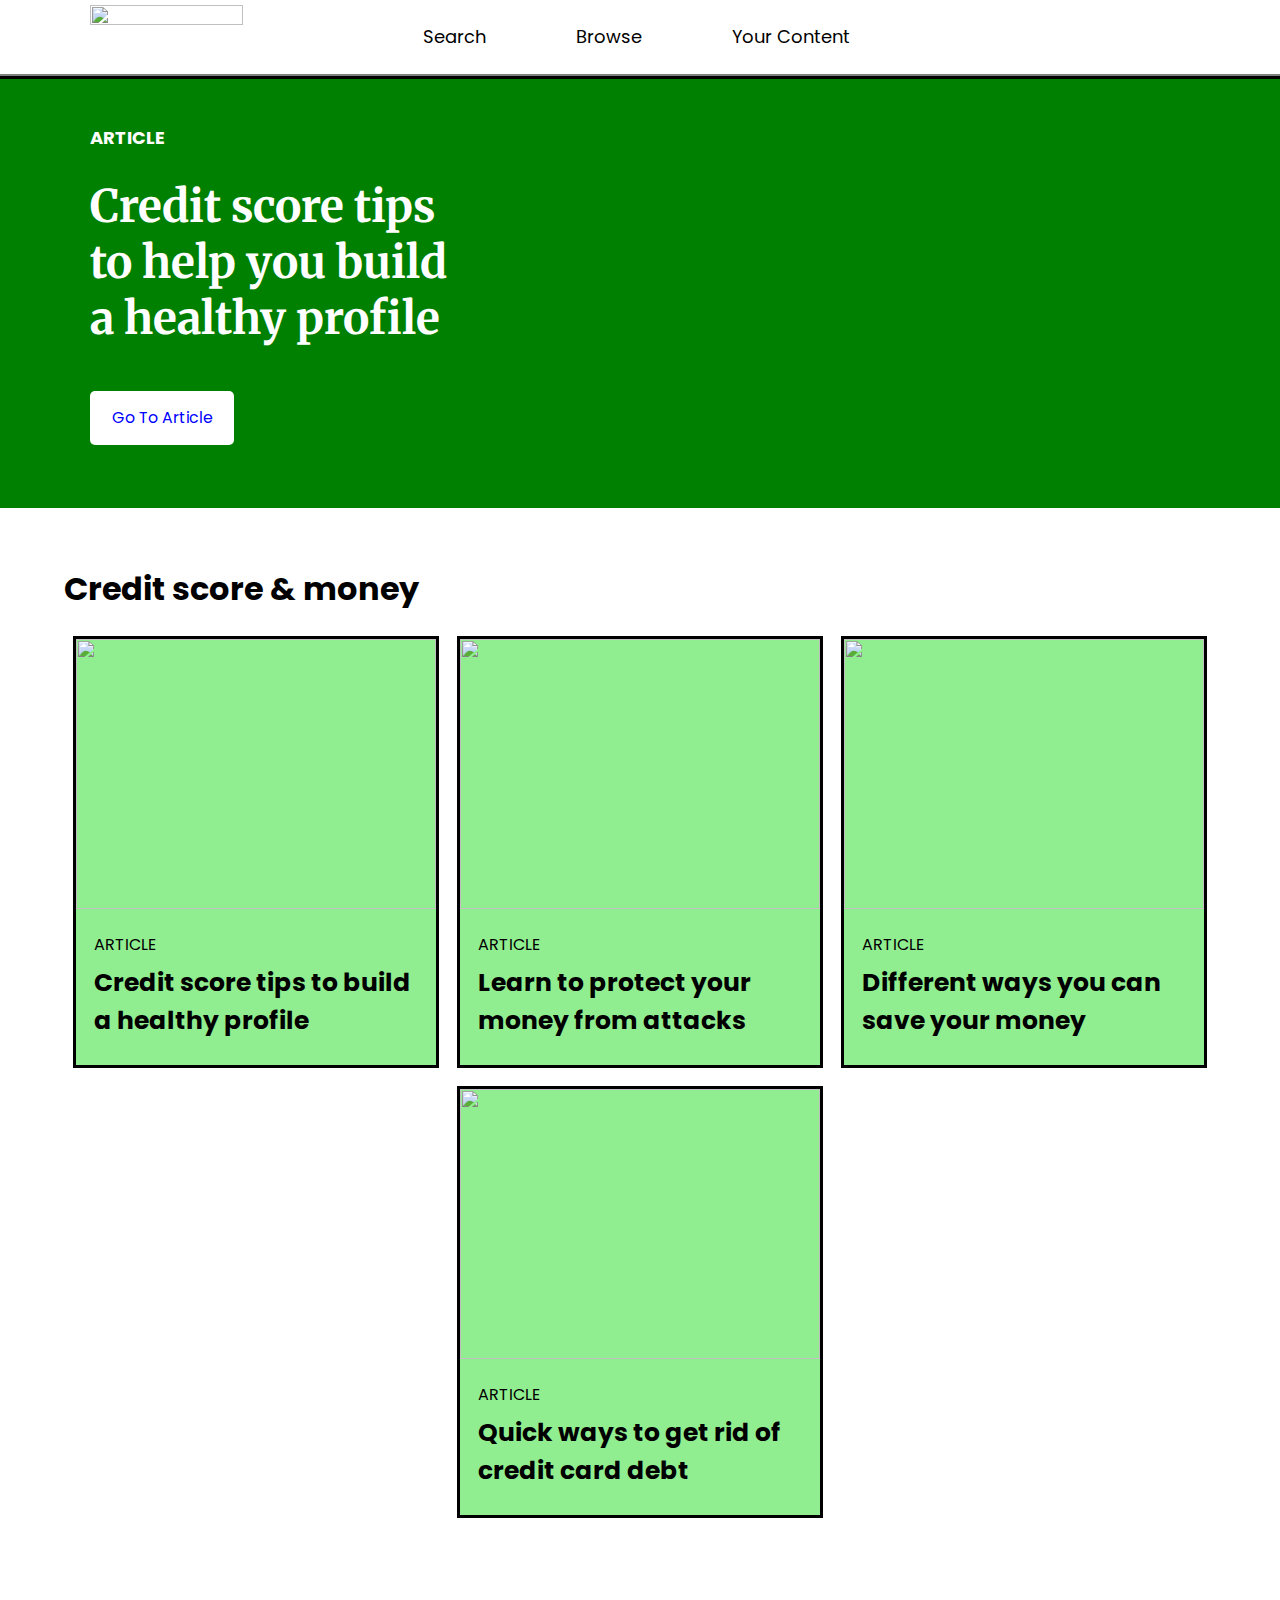
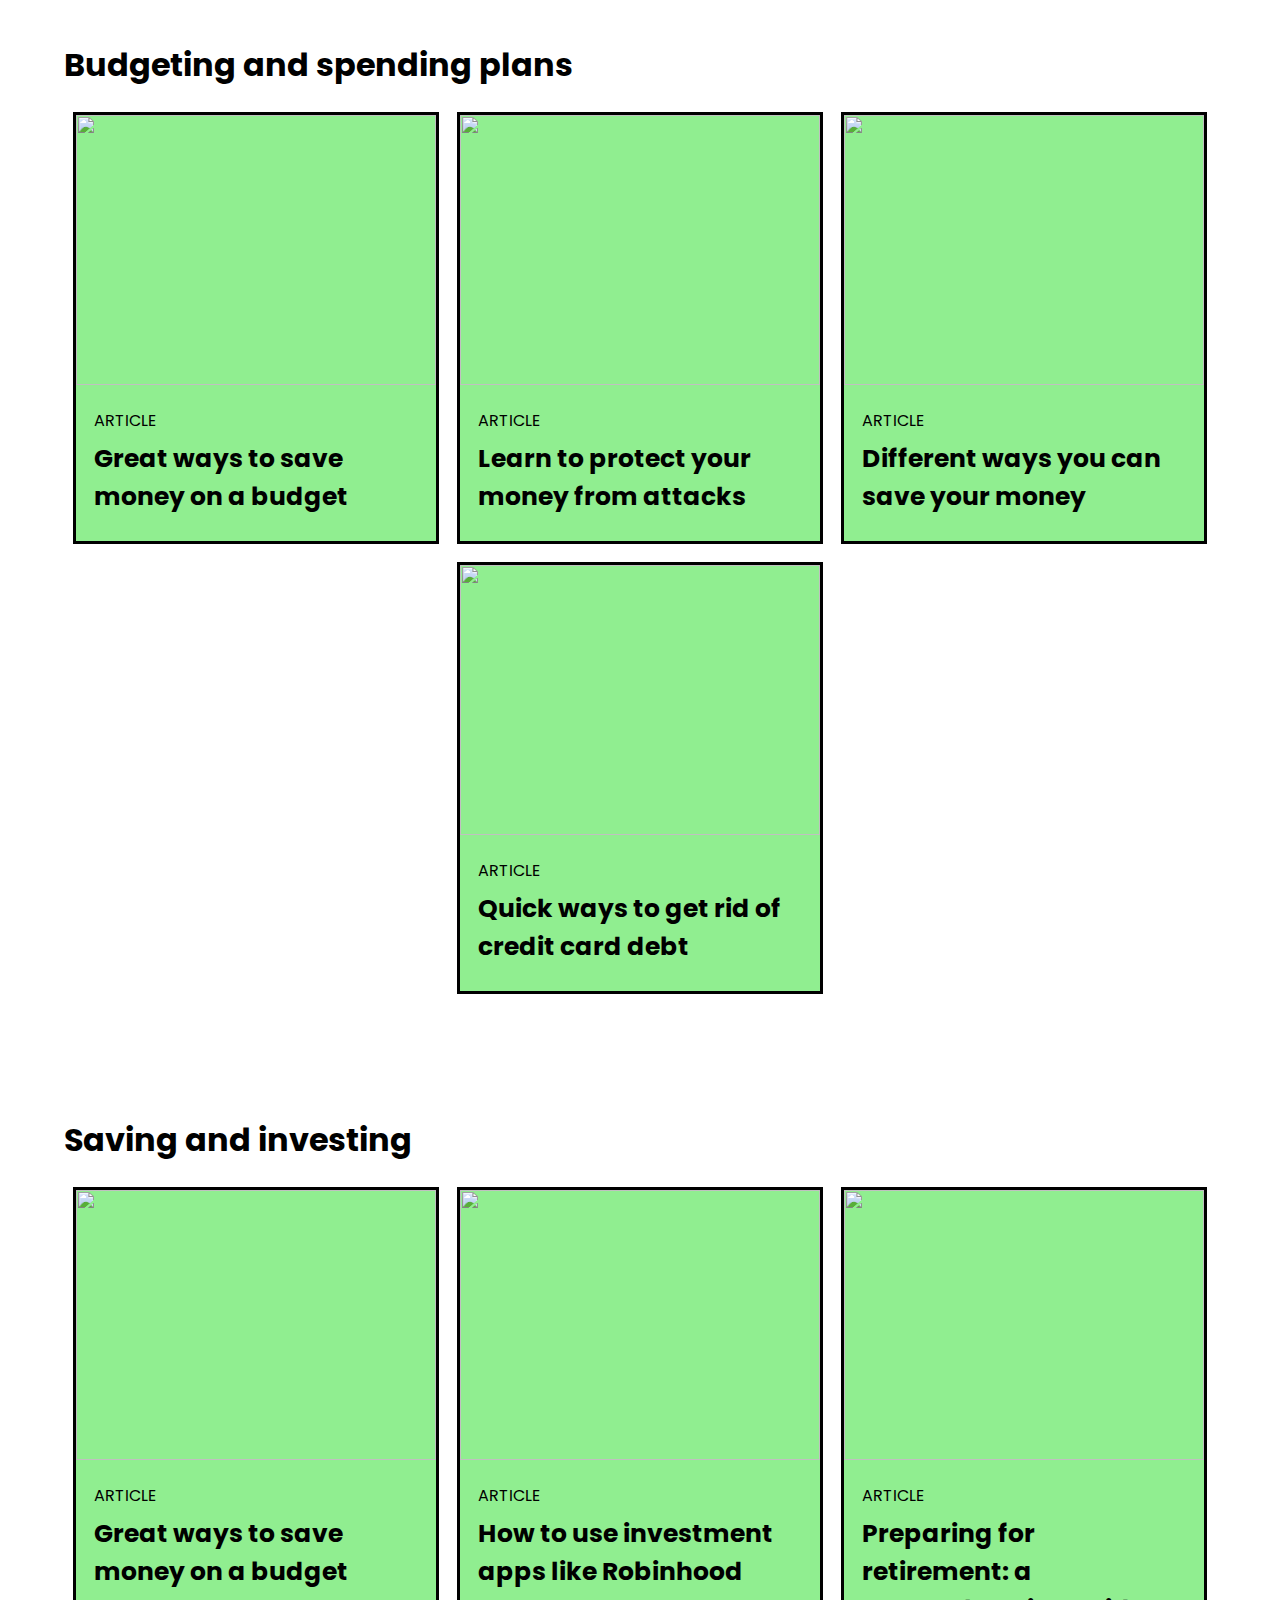
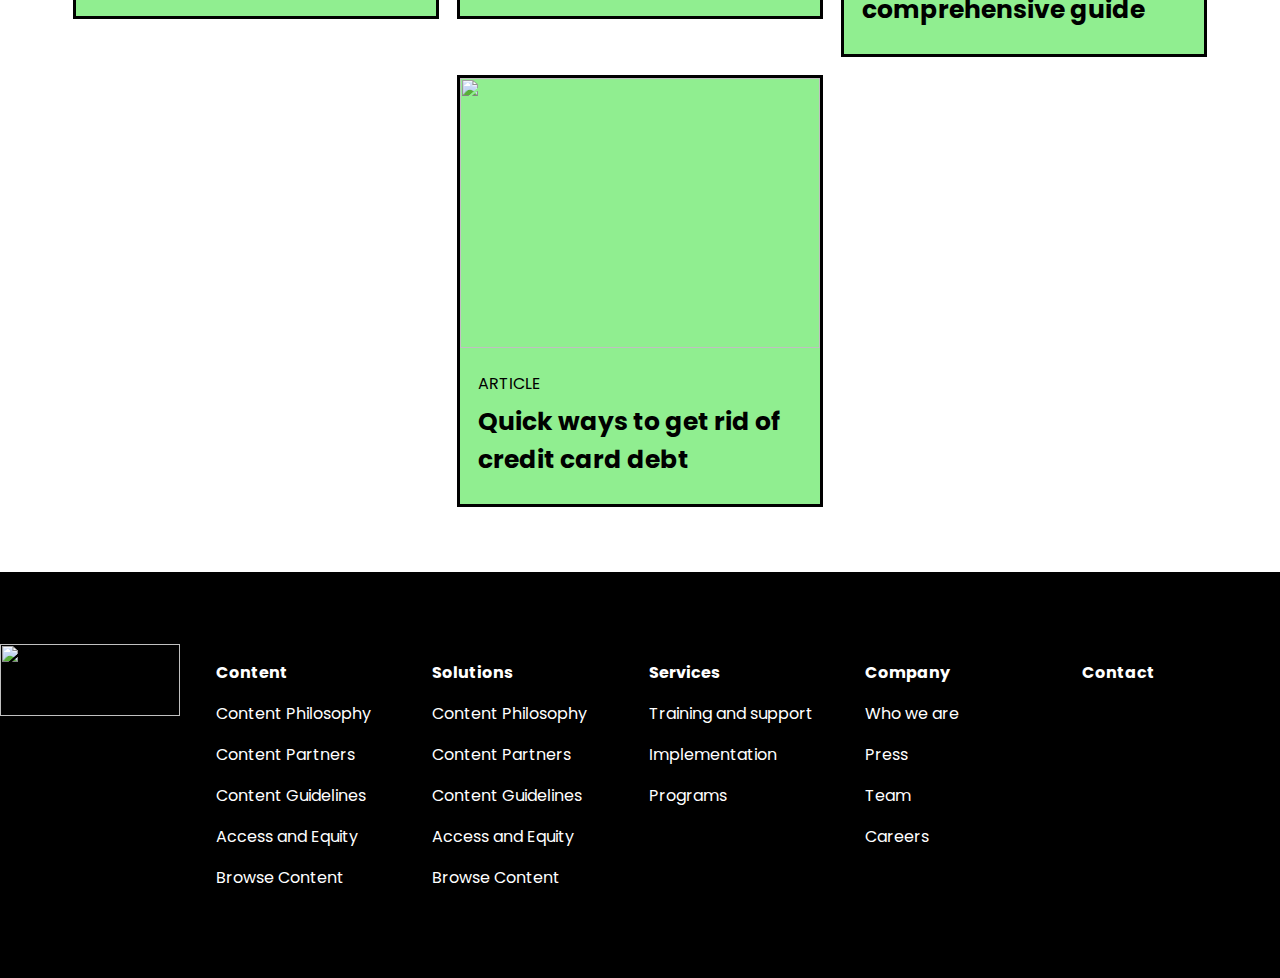
==== index.html @ 77741a9f "first commit" ====
<!DOCTYPE html>
<html lang="en">
<head>
    <link rel="stylesheet" href="https://fonts.googleapis.com/css?family=Poppins">
    <link rel="stylesheet" href="https://fonts.googleapis.com/css?family=Merriweather">

    <meta charset="UTF-8">
    <meta http-equiv="X-UA-Compatible" content="IE=edge">
    <meta name="viewport" content="width=device-width, initial-scale=1.0">
    <link rel="stylesheet" href="style.css">
    <script src ="https://cdnjs.cloudflare.com/ajax/libs/p5.js/1.4.1/p5.min.js"></script>
    <script src="main.js" defer></script>
    <title>LandingPage</title>
</head>
<body id="html1">
    <div id="headerdiv">
        <div id="headerdivleft">
            <a href="index.html">
                <img id="headerimage" src="https://i.ibb.co/zVfXSZS/image-2.png"></img>
            </a>
        </div>
        <div id="headerdivright">
            <div><a href="landing.html">Search</a></div>
            <div><a href="index.html">Browse</a></div>
            <div><a href="index.html">Your Content</a></div>
        </div>
        <div id="logindiv">
            <img id="loginprofile" src="https://cem.uplb.edu.ph/wp-content/uploads/2019/11/placeholder-face-big.png" alt="">
        

        </div>
    </div>

    <div id="frontimagediv">
        <p id="frontpagesmalltext">ARTICLE</p>
        <p id="frontpagetitle">Credit score tips to help you build a healthy profile</p>
        <a href="index2.html"><button id="gotoarticle">Go To Article</button></a>
    </div>
    <div id="containerdiv">
        <div id="titlediv"><h1>Credit score & money</h1></div>
        <div id="row1">

            <a href="index2.html">
                <div id="topic1">
                    <img src="https://static01.nyt.com/images/2020/01/25/business/25score1/25score1-mobileMasterAt3x.jpg" alt="">
                    <p class="words2">ARTICLE</p>
                    <p class="words">Credit score tips to build a healthy profile</p>
                </div>
            </a>

            <a href="index2.html">
                <div id="topic2">
                    <img src="https://thumbs.dreamstime.com/b/deposit-money-13525283.jpg" alt="">
                    <p class="words2">ARTICLE</p>
                    <p class="words">Learn to protect your money from attacks</p>
                </div>
            </a>

            <a href="index2.html">
                <div id="topic3">
                    <img src="https://www.cnet.com/a/img/resize/4dac75cc8713c49b639906b67a915b8258aa4423/2022/03/22/c92ef3fe-3808-44e5-9dc1-a07eddb76613/gettyimages-1293745682.jpg?auto=webp&fit=crop&height=675&width=1200" alt="">
                    <p class="words2">ARTICLE</p>
                    <p class="words">Different ways you can save your money</p>
                </div>
            </a>

            <a href="index2.html">
                <div id="topic3">
                    <img src="https://a57.foxnews.com/static.foxbusiness.com/foxbusiness.com/content/uploads/2020/07/931/506/cutting-cc-debt.jpg?ve=1&tl=1" alt="">
                    <p class="words2">ARTICLE</p>
                    <p class="words">Quick ways to get rid of credit card debt</p>
                </div>
            </a>            
        </div>
    </div>     
    
    <div id="containerdiv">
        <div id="titlediv"><h1>Budgeting and spending plans</h1></div>
        <div id="row1">
            <a href="index2.html">
                <div id="topic1">
                    <img src="https://static01.nyt.com/images/2020/01/25/business/25score1/25score1-mobileMasterAt3x.jpg" alt="">
                    <p class="words2">ARTICLE</p>
                    <p class="words">Great ways to save money on a budget</p>
                </div>
            </a>

            <a href="index2.html">
                <div id="topic2">
                    <img src="https://static01.nyt.com/images/2020/01/25/business/25score1/25score1-mobileMasterAt3x.jpg" alt="">
                    <p class="words2">ARTICLE</p>
                    <p class="words">Learn to protect your money from attacks</p>
                </div>
            </a>

            <a href="index2.html">
                <div id="topic3">
                    <img src="https://static01.nyt.com/images/2020/01/25/business/25score1/25score1-mobileMasterAt3x.jpg" alt="">
                    <p class="words2">ARTICLE</p>
                    <p class="words">Different ways you can save your money</p>
                </div>
            </a>

            <a href="index2.html">
                <div id="topic3">
                    <img src="https://static01.nyt.com/images/2020/01/25/business/25score1/25score1-mobileMasterAt3x.jpg" alt="">
                    <p class="words2">ARTICLE</p>
                    <p class="words">Quick ways to get rid of credit card debt</p>
                </div>
            </a>            
        </div>
    </div>

    <div id="containerdiv">
        <div id="titlediv"><h1>Saving and investing</h1></div>
        <div id="row1">
            <a href="index2.html">
                <div id="topic1">
                    <img src="https://static01.nyt.com/images/2020/01/25/business/25score1/25score1-mobileMasterAt3x.jpg" alt="">
                    <p class="words2">ARTICLE</p>
                    <p class="words">Great ways to save money on a budget</p>
                </div>
            </a>

            <a href="index2.html">
                <div id="topic2">
                    <img src="https://static01.nyt.com/images/2020/01/25/business/25score1/25score1-mobileMasterAt3x.jpg" alt="">
                    <p class="words2">ARTICLE</p>
                    <p class="words">How to use investment apps like Robinhood</p>
                </div>
            </a>

            <a href="index2.html">
                <div id="topic3">
                    <img src="https://static01.nyt.com/images/2020/01/25/business/25score1/25score1-mobileMasterAt3x.jpg" alt="">
                    <p class="words2">ARTICLE</p>
                    <p class="words">Preparing for retirement: a comprehensive guide</p>
                </div>
            </a>

            <a href="index2.html">
                <div id="topic3">
                    <img src="https://static01.nyt.com/images/2020/01/25/business/25score1/25score1-mobileMasterAt3x.jpg" alt="">
                    <p class="words2">ARTICLE</p>
                    <p class="words">Quick ways to get rid of credit card debt</p>
                </div>
            </a>            
        </div>
    </div>

    <div id="footerdiv">
        <img id="footerimage"src="https://i.ibb.co/zVfXSZS/image-2.png" alt="">

        <div id="footers">
            <p>Content</p>
            <p id="secondaryfooter">Content Philosophy</p>
            <p id="secondaryfooter">Content Partners</p>
            <p id="secondaryfooter">Content Guidelines</p>
            <p id="secondaryfooter">Access and Equity</p>
            <p id="secondaryfooter">Browse Content</p>
        </div>

        <div id="footers">
            <p>Solutions</p>
            <p id="secondaryfooter">Content Philosophy</p>
            <p id="secondaryfooter">Content Partners</p>
            <p id="secondaryfooter">Content Guidelines</p>
            <p id="secondaryfooter">Access and Equity</p>
            <p id="secondaryfooter">Browse Content</p>
        </div>

        <div id="footers">
            <p>Services</p>
            <p id="secondaryfooter">Training and support</p>
            <p id="secondaryfooter">Implementation</p>
            <p id="secondaryfooter">Programs</p>
        </div>

        <div id="footers">
            <p>Company</p>
            <p id="secondaryfooter">Who we are</p>
            <p id="secondaryfooter">Press</p>
            <p id="secondaryfooter">Team</p>
            <p id="secondaryfooter">Careers</p>

        </div>

        <div id="footers">
            <p>Contact</p>
        </div>
    </div>
</body>
</html>
---- style.css ----
html, body {
    margin: 0;
    padding: 0;
  }  

a:link, a:visited {
    color: black;
    text-align: center;
    text-decoration: none;
    display: inline-block;
  }
  
  a:hover, a:active {
    background-color: transparent;
  }
  
  body {
    font-family: Poppins, 'Times New Roman', Times, serif;
    font-weight: bold;
}
  

#headerdiv {
    height: 8.2vh;
    width: 100%;
    display: flex;
    flex-wrap: nowrap;
    flex-direction: row;
    gap: 20vh;
    background-color: white;
    border-bottom: 2px solid grey;
}

#headerimage {
    opacity: 1;
}

#headerdivleft {
    margin-left: 10vh;
    margin-top: 0.5vh;
}

#headerdivright {
    display: flex;
    gap: 10vh;
    width: fit-content;
    align-items: center;
}

#headerdiv a {
    font-size: 18px;
    font-weight: normal;
}

#headerdivleft img {
    width: 17vh;
    height: fit-content;
}

#login {
    align-items: center;
    background-color: white;
    border-radius: 5px;
    color: green;
    height: 5vh;
    width: 20vh;
    font-size: 20px;
}

#joinnow {
    align-items: center;
    border: none;
    background-color: green;
    border-radius: 5px;
    color: white;
    height: 5vh;
    width: 20vh;
    font-size: 20px;
}

#logindiv {
    display: flex;
    gap: 3vh;
    align-items: center;
    float: right;
    margin-left: auto;
    padding-right: 4vh;
}

#logindiv p {
    font-size: 10px;
}

#loginprofile {
    height: 6vh;
}

#frontpagesmalltext {
    font-size: 2vh;
    margin-left: 10vh;
    margin-top: 5vh;
    margin-bottom: -2vh;
    color: white;
}

#frontpagetitle {
    font-size: 5vh;
    max-width: 40vh;
    margin-left: 10vh;
    color: white;
    font-family: Merriweather, sans-serif
}

#titlediv {
    margin-bottom: -3vh;
}


#frontimagediv {
    border-top: solid;
    background-color: green;
    background-image: url("https://static01.nyt.com/images/2020/01/25/business/25score1/25score1-mobileMasterAt3x.jpg");
}

button {
    font-family: Poppins, 'Times New Roman', Times, serif
}

#gotoarticle {
    background-color: white;
    color: blue;
    border: none;
    height: 6vh;
    width: 16vh;
    text-align: center;
    text-decoration: none;
    font-size: 1.75vh;
    margin-left: 10vh;
    margin-bottom: 7vh;
    border-radius: 5px;
}

#words3 {
    margin-bottom: -1vh
}

#containerdiv {
    padding: 4vh;
    display: flex;
    flex-direction: column;
    width: fit-content;
    margin: auto;
    max-width: 90%;
}

#row1 {
    display: flex;
    gap: 2vh;
    flex-direction: row;
    margin-bottom: 2.5%;
    margin-top: 2.5%;
    flex-wrap: wrap;
    justify-content: center;
}

#row1 img {
    width: 40vh;
    height: 30vh;
}

  

#row1 p {
    padding-left: 2vh;
    padding-right: 2vh;
}

#topic1, #topic2, #topic3 {
    max-width: 40vh;
    text-align: left;
}

.words {
    margin-top: -1vh;
    display: flex;
    justify-content: center;
    font-size: 25px;
}

.words2 {
    font-weight: lighter;
}

#topic1 {
    border-style: solid;
    width: fit-content;
    background-color: lightgreen;
}

#topic1_B {
    display: flex;
    font-family: Merriweather, 'Times New Roman', Times, serif
}

.credit {
    display: flex;
    justify-content: center;
    font-weight: normal;
}

#saveshareprint {
    margin-top: -1vh;
    width: 20vh;
}

#topic2 {
    border-style: solid;
    width: fit-content;
    background-color: lightgreen;
}

#topic3 {
    border-style: solid;
    width: fit-content;
    background-color: lightgreen;
}

#containerdiv {
    position: relative;
    display: flex;
}

#maindiv {
    display: flex;
    flex-direction: column;
    margin: auto;
    width: 90vh;
}



.credit {
    font-size: 25px;
    font-family: Source Serif Pro, sans-serif;
}

#maindiv h1 {
    font-size: 40px;
}

#sidediv {
    border-style: solid;
    width: 26.25%;
    position: fixed;
    left: 198vh;
}

#sidebutton {
    position: relative;
    right: 10.5vh;
    top: 30vh;
}

#containerdiv {
    display: flex;
}



#innerbutton {
    background-color: #4CAF50; /* Green */
    border: none;
    color: white;
    height: 100px;
    width: 100px;
    text-align: center;
    text-decoration: none;
    display: inline-block;
    font-size: 16px;
}

#html1 {
    background-color: white;
}


#footerdiv {
    background-color: black;
    height: fit-content;
    display: flex;
    gap: 2vh;
    justify-content: center;
}

#footers {
    margin-top: 8vh;
    color: white;
    width: 200px;
    margin-bottom: 8vh;
}

#footerimage {
    margin-top: 8vh;
    margin-right: 2vh;
    width: 20vh;
    height: 8vh;
}

#secondaryfooter {
    font-weight: lighter;
}
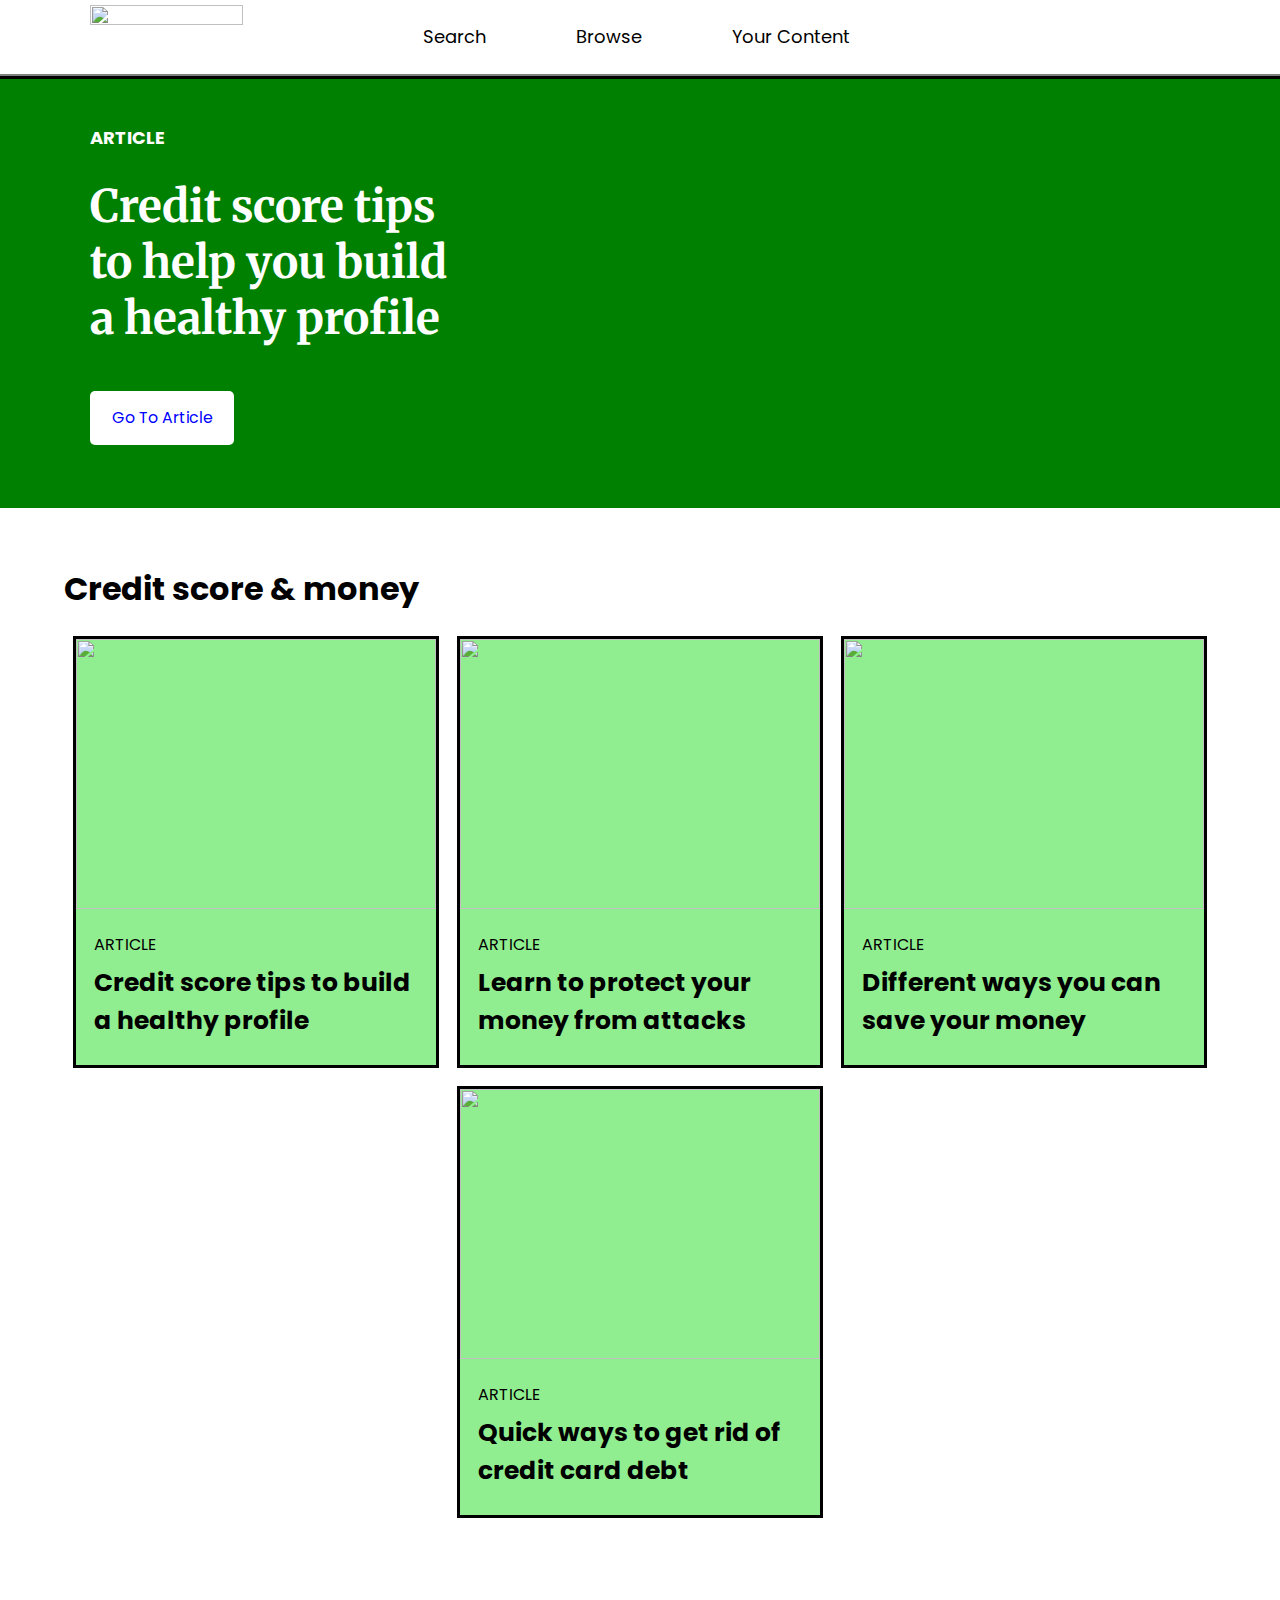
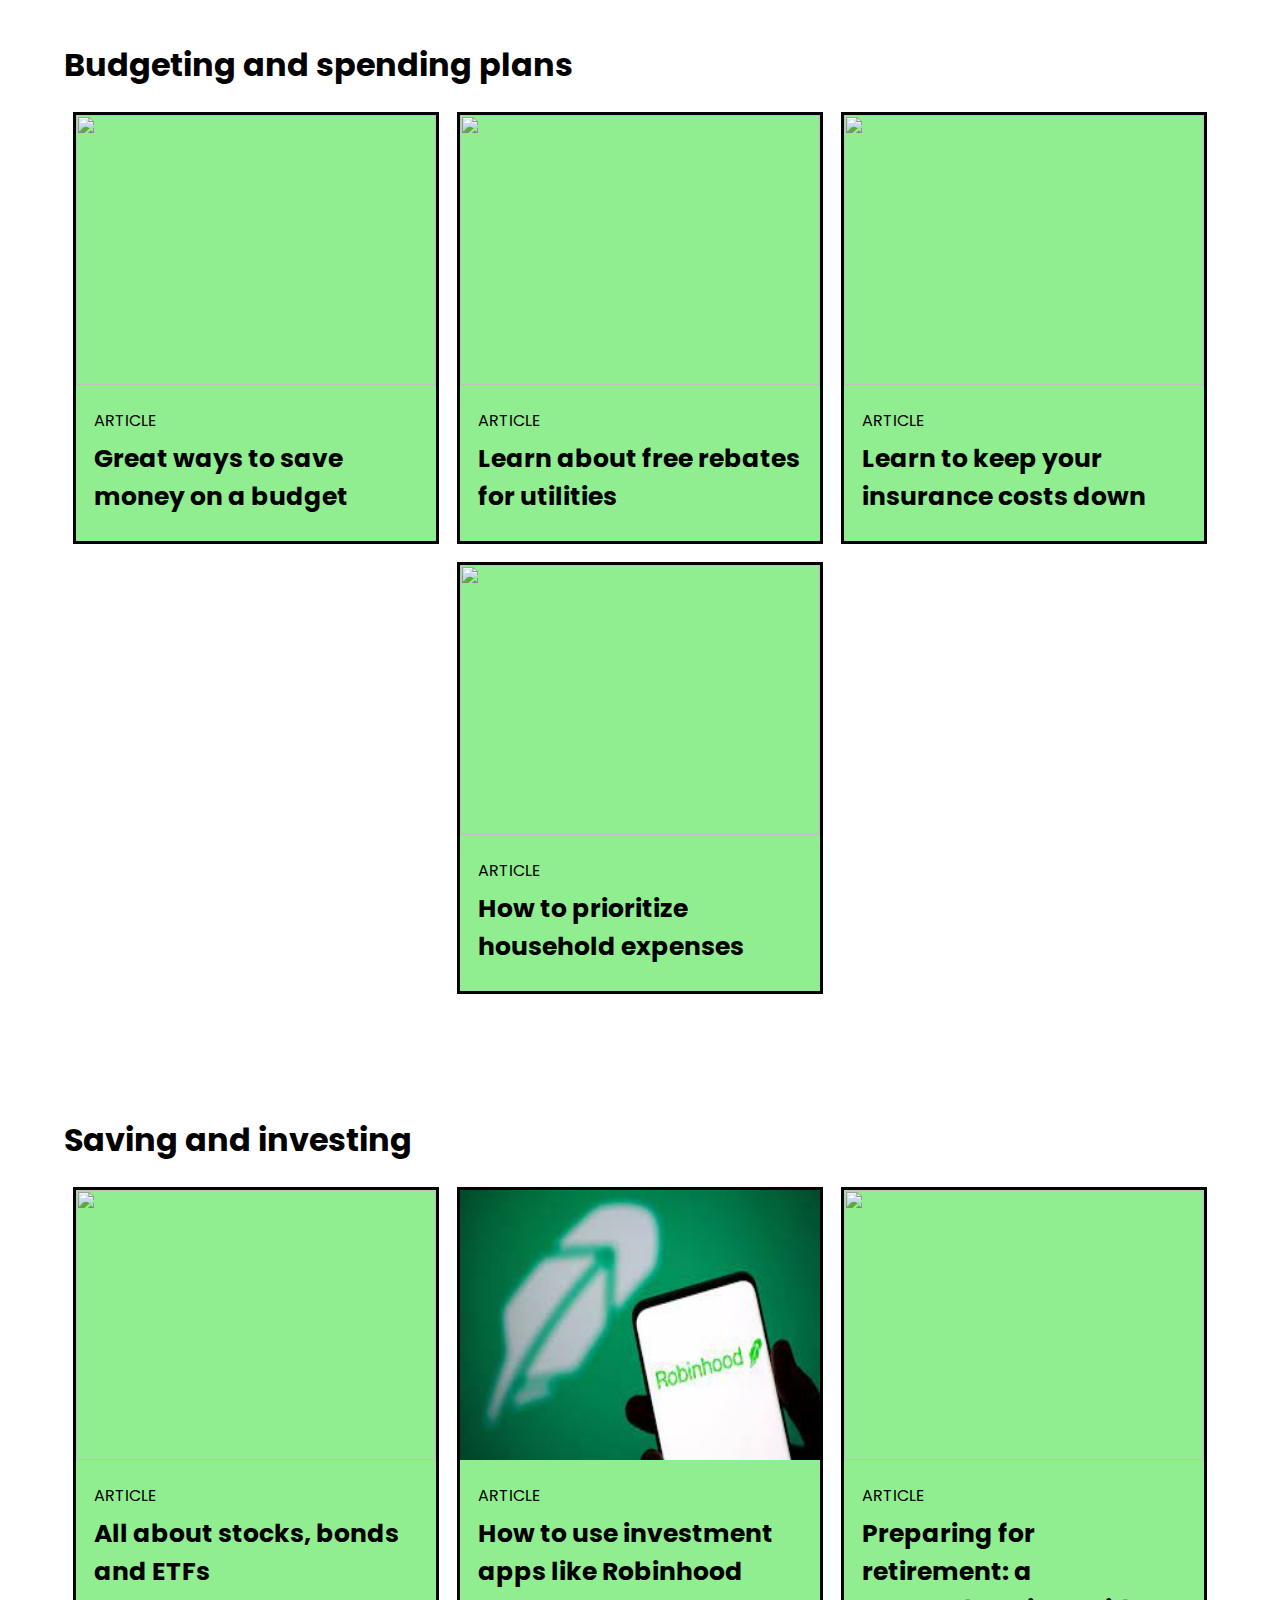
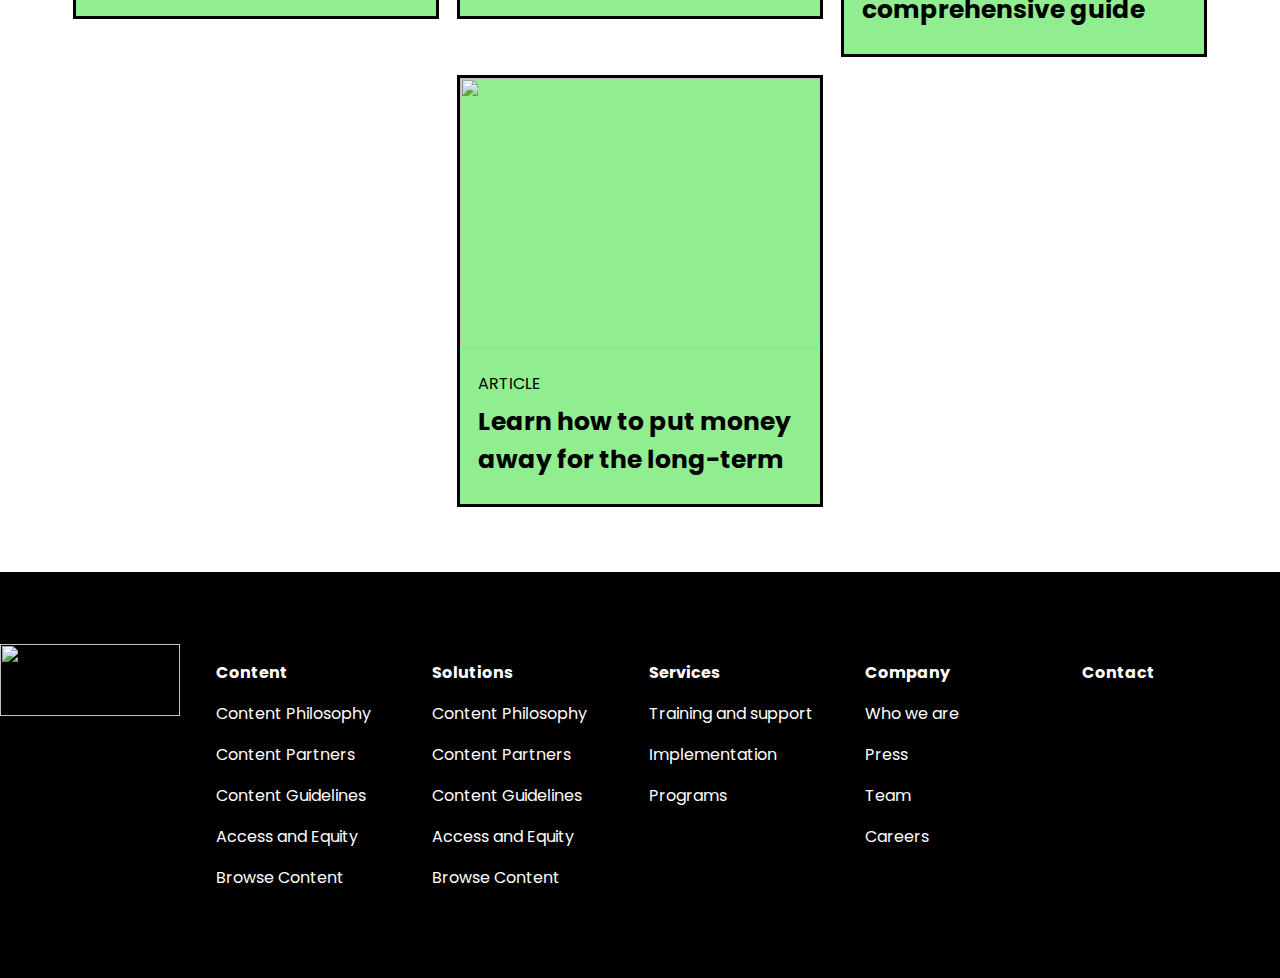
==== commit b1e25d83: "second commit" ====
--- a/index.html
+++ b/index.html
@@ -48,7 +48,7 @@
                 </div>
             </a>
 
-            <a href="index2.html">
+            <a href="article2/article2.html">
                 <div id="topic2">
                     <img src="https://thumbs.dreamstime.com/b/deposit-money-13525283.jpg" alt="">
                     <p class="words2">ARTICLE</p>
@@ -79,33 +79,33 @@
         <div id="row1">
             <a href="index2.html">
                 <div id="topic1">
-                    <img src="https://static01.nyt.com/images/2020/01/25/business/25score1/25score1-mobileMasterAt3x.jpg" alt="">
+                    <img src="https://www.clevergirlfinance.com/wp-content/uploads/2021/02/How-to-save-money-fast.jpg" alt="">
                     <p class="words2">ARTICLE</p>
                     <p class="words">Great ways to save money on a budget</p>
                 </div>
             </a>
 
-            <a href="index2.html">
+            <a href="article2/article2.html">
                 <div id="topic2">
-                    <img src="https://static01.nyt.com/images/2020/01/25/business/25score1/25score1-mobileMasterAt3x.jpg" alt="">
+                    <img src="https://s.wsj.net/public/resources/images/ON-BB279_GasBur_G_20130619174433.jpg" alt="">
                     <p class="words2">ARTICLE</p>
-                    <p class="words">Learn to protect your money from attacks</p>
+                    <p class="words">Learn about free rebates for utilities</p>
+                </div>
+            </a>
+
+            <a href="landing.html">
+                <div id="topic3">
+                    <img src="https://blog.mint.com/wp-content/uploads/2013/02/1.jpg" alt="">
+                    <p class="words2">ARTICLE</p>
+                    <p class="words">Learn to keep your insurance costs down</p>
                 </div>
             </a>
 
             <a href="index2.html">
                 <div id="topic3">
-                    <img src="https://static01.nyt.com/images/2020/01/25/business/25score1/25score1-mobileMasterAt3x.jpg" alt="">
+                    <img src="https://www.forbes.com/advisor/wp-content/uploads/2019/05/Bank-of-Mum-and-Dad-1024x684.jpg" alt="">
                     <p class="words2">ARTICLE</p>
-                    <p class="words">Different ways you can save your money</p>
-                </div>
-            </a>
-
-            <a href="index2.html">
-                <div id="topic3">
-                    <img src="https://static01.nyt.com/images/2020/01/25/business/25score1/25score1-mobileMasterAt3x.jpg" alt="">
-                    <p class="words2">ARTICLE</p>
-                    <p class="words">Quick ways to get rid of credit card debt</p>
+                    <p class="words">How to prioritize household expenses</p>
                 </div>
             </a>            
         </div>
@@ -116,15 +116,15 @@
         <div id="row1">
             <a href="index2.html">
                 <div id="topic1">
-                    <img src="https://static01.nyt.com/images/2020/01/25/business/25score1/25score1-mobileMasterAt3x.jpg" alt="">
+                    <img src="https://mediacloud.kiplinger.com/image/private/s--X-WVjvBW--/f_auto,t_content-image-full-desktop@1/v1658173581/Investing/stock-market-today-071822.jpg" alt="">
                     <p class="words2">ARTICLE</p>
-                    <p class="words">Great ways to save money on a budget</p>
+                    <p class="words">All about stocks, bonds and ETFs</p>
                 </div>
             </a>
 
             <a href="index2.html">
                 <div id="topic2">
-                    <img src="https://static01.nyt.com/images/2020/01/25/business/25score1/25score1-mobileMasterAt3x.jpg" alt="">
+                    <img src="[data-uri]" alt="">
                     <p class="words2">ARTICLE</p>
                     <p class="words">How to use investment apps like Robinhood</p>
                 </div>
@@ -132,7 +132,7 @@
 
             <a href="index2.html">
                 <div id="topic3">
-                    <img src="https://static01.nyt.com/images/2020/01/25/business/25score1/25score1-mobileMasterAt3x.jpg" alt="">
+                    <img src="https://g.foolcdn.com/editorial/images/522791/man-and-woman-relaxing-in-lounge-chairs-on-a-beach-in-the-maldives-mature-couple-vacation-early-retirement.jpg" alt="">
                     <p class="words2">ARTICLE</p>
                     <p class="words">Preparing for retirement: a comprehensive guide</p>
                 </div>
@@ -140,9 +140,9 @@
 
             <a href="index2.html">
                 <div id="topic3">
-                    <img src="https://static01.nyt.com/images/2020/01/25/business/25score1/25score1-mobileMasterAt3x.jpg" alt="">
+                    <img src="https://www.seanest.com/uploads/media/blog_import/0001/01/7968cfa38d9d95a64b8be6114575ac0f7adab7a2.png" alt="">
                     <p class="words2">ARTICLE</p>
-                    <p class="words">Quick ways to get rid of credit card debt</p>
+                    <p class="words">Learn how to put money away for the long-term</p>
                 </div>
             </a>            
         </div>
